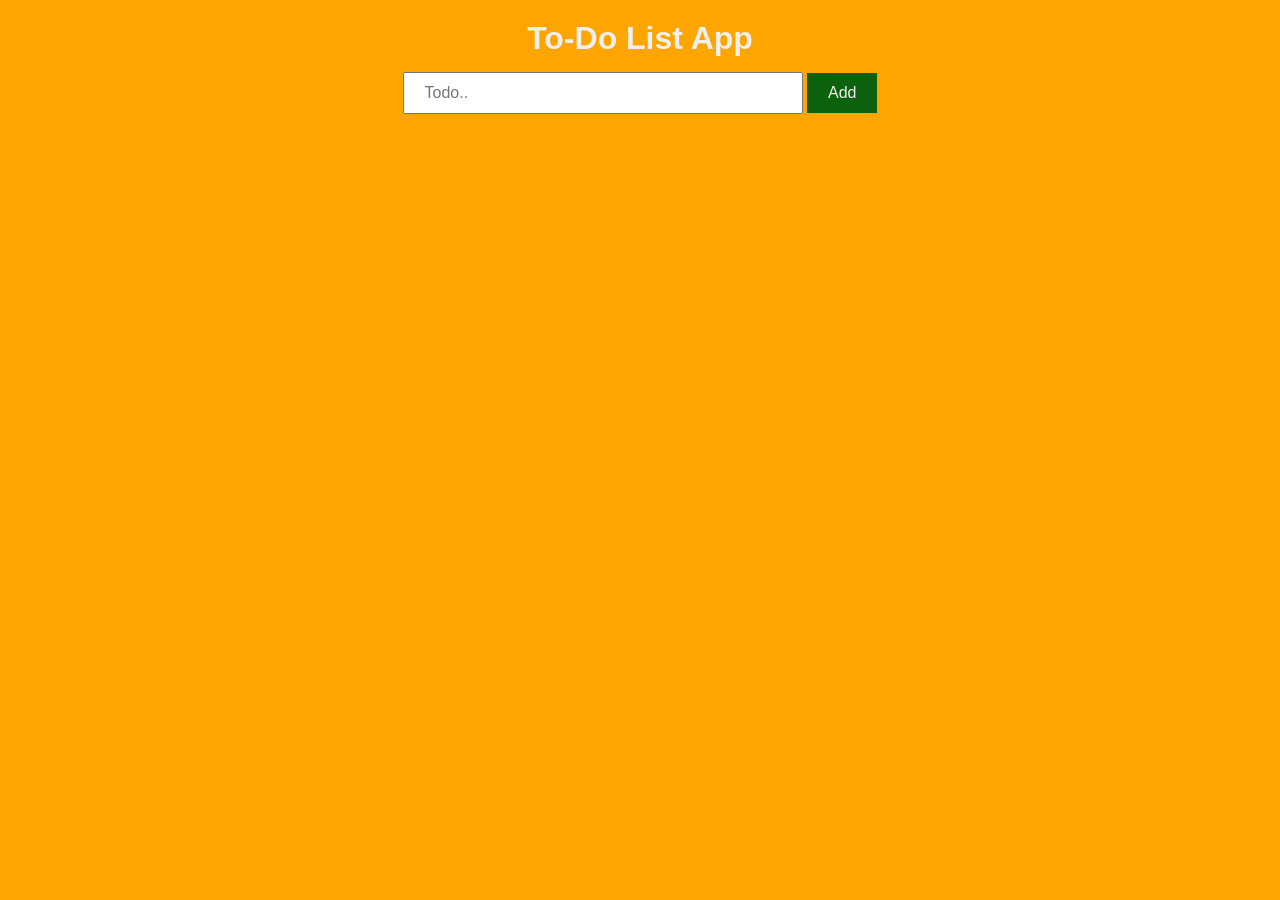
==== index.html @ 63269792 "todo list comment small todo list application" ====
<!DOCTYPE html>
<html lang="en">
    <head>
        <meta charset="UTF-8" />
        <meta name="viewport" content="width=device-width, initial-scale=1.0" />
        <title>To-Do List App | 100 JavaScript Projects.</title>
        <!-- CSS Link -->
        <link rel="stylesheet" href="styles.css" />
    </head>
    <body>
        <h1 class="title">To-Do List App</h1>
        <div id="todo_app">
            <div class="todo">
                <input
                    type="text"
                    placeholder="Todo.."
                    class="input"
                    id="myInput"
                />
                <button id="button">Add</button>
            </div>
            <ul id="todo_list">
                <!-- <li>Hello</li> -->
            </ul>
        </div>

        <!-- JavaScript Include -->
        <script src="todo.js"></script>
    </body>
</html>
---- styles.css ----
* {
    margin: 0;
    padding: 0;
    box-sizing: border-box;
}
body {
    width: 100%;
    height: 100vh;
    background-color: orange;
    color: #efefef;
    display: flex;
    flex-direction: column;
    align-items: center;
    font-family: sans-serif;
}
h1.title {
    margin-top: 20px;
}

#todo_app {
    margin-top: 15px;
}
#todo_app .todo .input {
    padding: 10px 20px;
    min-width: 400px;
    font-size: 1rem;
}
#todo_app .todo .input:focus {
    border: 2px solid #0e760e;
    outline: none;
}
.todo button {
    padding: 10px 20px;
    border: 1px solid #0c620c;
    font-size: 1rem;
    background-color: #0c620c;
    color: #efefef;
    cursor: pointer;
    animation: background-color 0.6s ease-in-out;
}
.todo button:hover {
    background-color: #0e760e;
}

ul#todo_list {
    list-style: none;
    margin: 15px 0;
}

.delete-btn {
    padding: 5px 10px;
    margin-left: 15px;
    border: 1px solid #d32f2f;
    background-color: #d32f2f;
    color: #efefef;
    font-size: 0.9rem;
    cursor: pointer;
    animation: background-color 0.6s ease-in-out;
}

.delete-btn:hover {
    background-color: #f44336;
}

ul#todo_list li {
    display: flex;
    justify-content: space-between;
    align-items: center;
    padding: 10px 0px;
    border-bottom: 1px solid #2e2e2e;
}
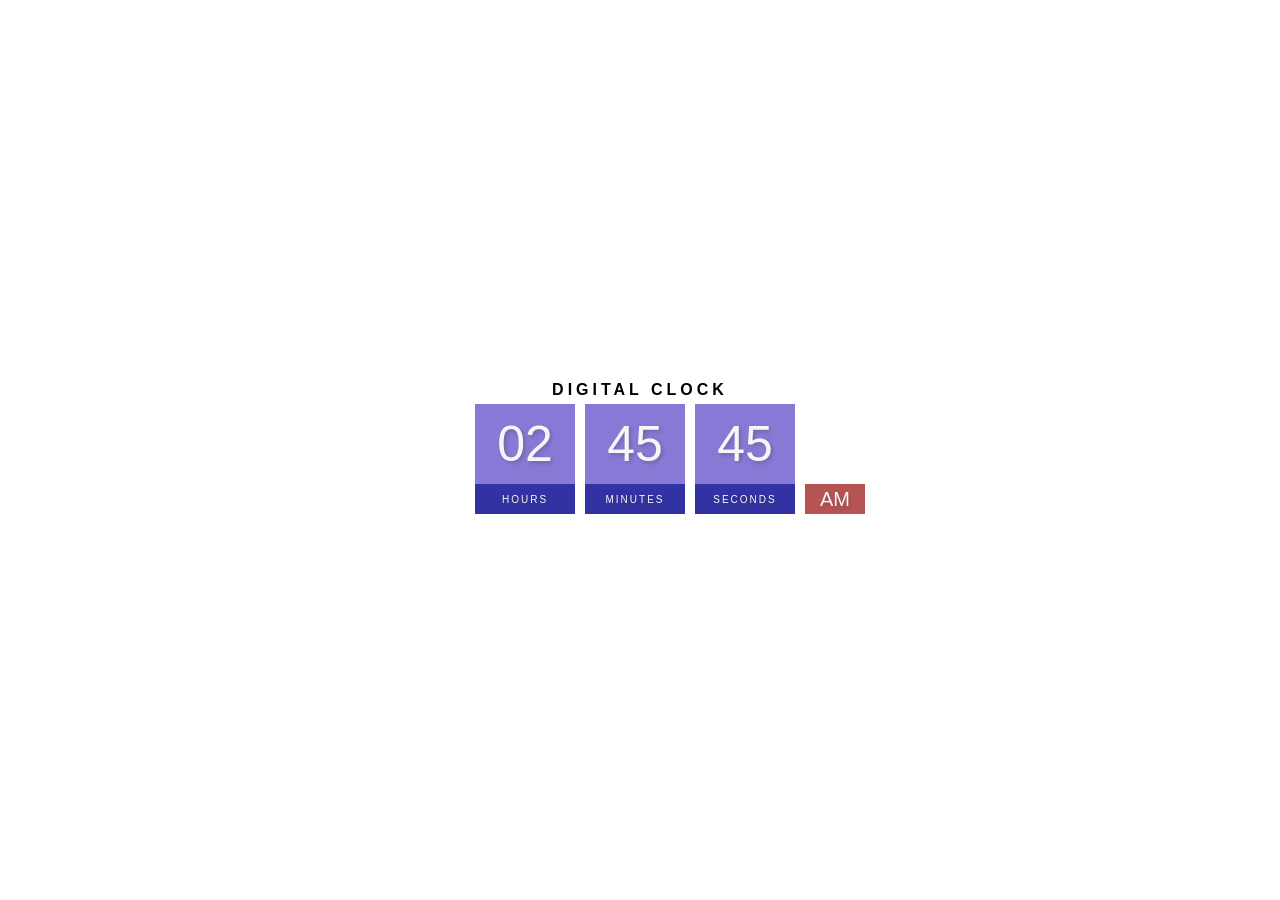
==== commit 7fc53fff: "digital clock commit" ====
--- a/index.html
+++ b/index.html
@@ -1,30 +1,30 @@
 <!DOCTYPE html>
 <html lang="en">
-    <head>
-        <meta charset="UTF-8" />
-        <meta name="viewport" content="width=device-width, initial-scale=1.0" />
-        <title>To-Do List App | 100 JavaScript Projects.</title>
-        <!-- CSS Link -->
-        <link rel="stylesheet" href="styles.css" />
-    </head>
-    <body>
-        <h1 class="title">To-Do List App</h1>
-        <div id="todo_app">
-            <div class="todo">
-                <input
-                    type="text"
-                    placeholder="Todo.."
-                    class="input"
-                    id="myInput"
-                />
-                <button id="button">Add</button>
-            </div>
-            <ul id="todo_list">
-                <!-- <li>Hello</li> -->
-            </ul>
-        </div>
-
-        <!-- JavaScript Include -->
-        <script src="todo.js"></script>
-    </body>
+<head>
+    <meta charset="UTF-8">
+    <meta name="viewport" content="width=device-width, initial-scale=1.0">
+    <title>Digital Clock</title>
+    <link rel="stylesheet" href="style.css">
+</head>
+<body>
+    <h1>Digital Clock</h1>
+    <div class="Clock">
+         <div>
+            <span class="hour">00</span>
+            <span class="text">Hours</span>
+         </div>
+         <div>
+            <span class="minutes">00</span>
+            <span class="text">Minutes</span>
+         </div>
+         <div>
+            <span class="seconds">00</span>
+            <span class="text">Seconds</span>
+         </div>
+         <div>
+            <span class="ampm">AM</span>
+         </div>
+    </div>
+    <script src="./app.js"></script>
+</body>
 </html>
--- a/style.css
+++ b/style.css
@@ -0,0 +1,61 @@
+*{
+    margin:0;
+    padding:0;
+    box-sizing: border-box;
+    font-family: 'Gill Sans', 'Gill Sans MT', Calibri, 'Trebuchet MS', sans-serif;
+}
+body{
+    display: flex;
+    flex-direction: column;
+    align-items: center;
+    height: 100vh;
+    justify-content: center;
+    background-image: url("https://plus.unsplash.com/premium_photo-1675805015392-28fd80c551ec?q=80&w=1932&auto=format&fit=crop&ixlib=rb-4.0.3&ixid=M3wxMjA3fDB8MHxwaG90by1wYWdlfHx8fGVufDB8fHx8fA%3D%3D");
+    background-size: cover;
+    overflow: hidden;
+}
+h1{
+    text-transform: uppercase;
+    letter-spacing: 4px;
+    font-size: 16px;
+    text-align: center;
+}
+.Clock{
+    display: flex;
+}
+.Clock div{
+    margin:5px;
+    position: relative;
+}
+.Clock span{
+    width: 100px;
+    height: 80px;
+    background-color: slateblue;
+    opacity: 0.8;
+    color: whitesmoke;
+    display: flex;
+    justify-content: center;
+    align-items: center;
+    font-size: 50px;
+    text-shadow: 2px 2px 4px rgba(0,0,0,0.3);
+}
+.Clock .text{
+    height: 30px;
+    font-size: 10px;
+    text-transform: uppercase;
+    letter-spacing: 2px;
+    background-color: darkblue;
+    opacity: 0.8;
+}
+.Clock .ampm{
+    bottom: 0;
+    position: absolute;
+    width: 60px;
+    height: 30px;
+    font-size: 20px;
+    background-color: brown;
+}
+/* @media screen body(min-width:500px)(max-width:850px){
+    display:flex;
+    flex-wrap:wrap;
+} */
